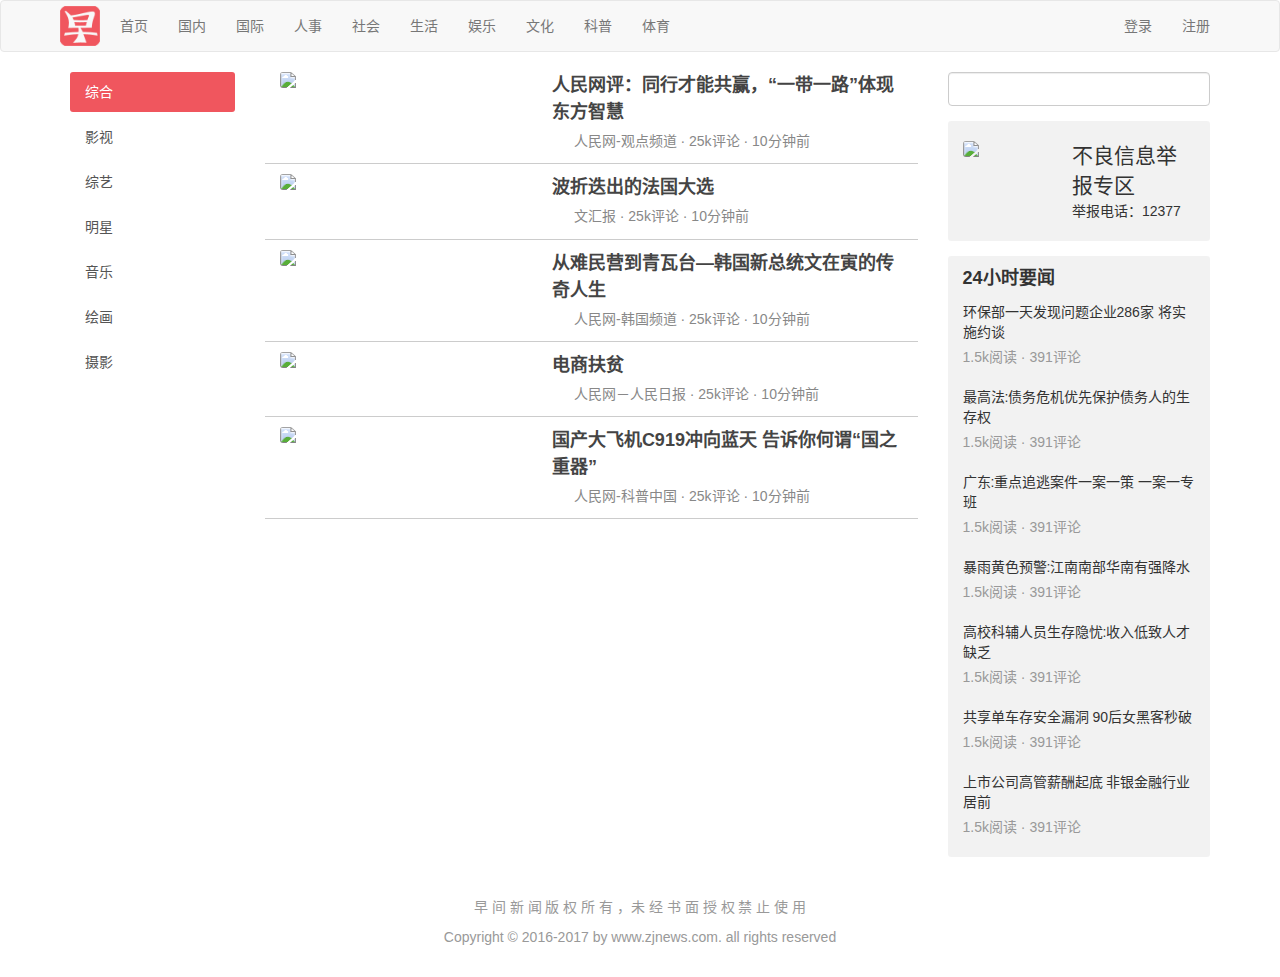
==== News-Website/index.html @ 7dd2fce3 "add files" ====
<!DOCTYPE html>
<html lang="zh-CN">
<head>
	<meta charset="UTF-8">
	<title>早间新闻</title>
	<meta name="viewport" content="width=device-width" initial-scale=1.0>
	<meta http-equiv="X-UA-Compatible" cotent="IE=edge">
	<link href="https://cdn.bootcss.com/font-awesome/4.7.0/css/font-awesome.min.css" rel="stylesheet">
	<link rel="stylesheet" href="css/bootstrap.css">
	<link rel="stylesheet" href="css/main.css">
</head>

<body>
	<div class="navbar navbar-default">
		<div class="container">
			<div class="navbar-header">
				<a href="index.html" class="navbar-brand"></a>
			</div>
			<ul class="nav navbar-nav">
				<li><a href="index.html">首页</a></li>
				<li><a href="#">国内</a></li>
				<li><a href="#">国际</a></li>
				<li><a href="#">人事</a></li>
				<li><a href="#">社会</a></li>
				<li><a href="#">生活</a></li>
				<li><a href="#">娱乐</a></li>
				<li><a href="#">文化</a></li>
				<li><a href="#">科普</a></li>
				<li><a href="#">体育</a></li>
			</ul>
			<ul class="nav navbar-nav navbar-right">
				<li><a href="login.html">登录</a></li>
				<li><a href="signup.html">注册</a></li>				
			</ul>
		</div>
	</div>

	<div class="container">
		<div class="row">
			<div class="col-sm-2">
				<div class="list-group side-bar">
					<a href="#" class="list-group-item active">综合</a>
					<a href="#" class="list-group-item">影视</a>
					<a href="#" class="list-group-item">综艺</a>
					<a href="#" class="list-group-item">明星</a>
					<a href="#" class="list-group-item">音乐</a>
					<a href="#" class="list-group-item">绘画</a>
					<a href="#" class="list-group-item">摄影</a>
				</div>
			</div>

			<div class="col-sm-7">
				<div class="news-list">
					<div class="news-list-item clearfix">
						<div class="col-xs-5">
							<img src="http://p3.ifengimg.com/a/2017_20/28d65034208352d_size143_w1200_h675.jpg">
						</div>
						<div class="col-xs-7">
							<a href="news.html" class="title">人民网评：同行才能共赢，“一带一路”体现东方智慧</a>
							<div class="info">
								<span><span class="avatar"><img src="http://p3.ifengimg.com/a/2017_20/28d65034208352d_size143_w1200_h675.jpg"></span>人民网-观点频道</span> ·
								<span>25k评论</span> ·
								<span>10分钟前</span>
							</div>
						</div>
					</div>
					<div class="news-list-item clearfix">
						<div class="col-xs-5">
							<img src="http://world.people.com.cn/NMediaFile/2017/0508/MAIN201705080950076034754158214.jpg" width="100%">
						</div>
						<div class="col-xs-7">
							<a href="http://world.people.com.cn/n1/2017/0508/c1002-29259988.html" class="title">波折迭出的法国大选</a>
							<div class="info">
								<span><span class="avatar"><img src="http://world.people.com.cn/NMediaFile/2017/0508/MAIN201705080950076034754158214.jpg"></span>文汇报</span> ·
								<span>25k评论</span> ·
								<span>10分钟前</span>
							</div>
						</div>
					</div>
					<div class="news-list-item clearfix">
						<div class="col-xs-5">
							<img src="http://world.people.com.cn/NMediaFile/2017/0510/MAIN201705101134173594816911728.jpg">
						</div>
						<div class="col-xs-7">
							<a href="http://korea.people.com.cn/n1/2017/0510/c407881-29266727.html" class="title">从难民营到青瓦台—韩国新总统文在寅的传奇人生</a>
							<div class="info">
								<span><span class="avatar"><img src="http://world.people.com.cn/NMediaFile/2017/0510/MAIN201705101134173594816911728.jpg"></span>人民网-韩国频道</span> ·
								<span>25k评论</span> ·
								<span>10分钟前</span>
							</div>
						</div>
					</div>
					<div class="news-list-item clearfix">
						<div class="col-xs-5">
							<img src="http://society.people.com.cn/NMediaFile/2017/0509/MAIN201705091351181649044312445.jpg">
						</div>
						<div class="col-xs-7">
							<a href="http://society.people.com.cn/n1/2017/0509/c1008-29263027.html" class="title">电商扶贫</a>
							<div class="info">
								<span><span class="avatar"><img src="http://society.people.com.cn/NMediaFile/2017/0509/MAIN201705091351181649044312445.jpg"></span>人民网－人民日报</span> ·
								<span>25k评论</span> ·
								<span>10分钟前</span>
							</div>
						</div>
					</div>
					<div class="news-list-item clearfix">
						<div class="col-xs-5">
							<img src="http://kpzg.people.com.cn/NMediaFile/2017/0504/MAIN201705041526000017548259003.jpg">
						</div>
						<div class="col-xs-7">
							<a href="http://kpzg.people.com.cn/n1/2017/0505/c404390-29256820.html" class="title">国产大飞机C919冲向蓝天 告诉你何谓“国之重器”</a>
							<div class="info">
								<span><span class="avatar"><img src="http://kpzg.people.com.cn/NMediaFile/2017/0504/MAIN201705041526000017548259003.jpg"></span>人民网-科普中国</span> ·
								<span>25k评论</span> ·
								<span>10分钟前</span>
							</div>
						</div>
					</div>

				</div>
			</div>

			<div class="col-sm-3">
				<div class="search-bar">
					<span><i class="fa fa-search"></i></span>
					<input type="search" class="form-control">
				</div>
				<div class="side-bar-card flag clearfix">
					<div class="col-xs-5">
						<img src="https://timgsa.baidu.com/timg?image&quality=80&size=b9999_10000&sec=1494782979904&di=0182aac689a6a980180cdf6bde9752b5&imgtype=0&src=http%3A%2F%2Fwww.veeqi.com%2Fuploadfile%2F2017%2F0510%2F20170510030424592.jpg">
					</div>
					<div class="col-xs-7">
						<div class="text-lg">不良信息举报专区</div>
						<div>举报电话：12377</div>
					</div>
				</div>
				<div class="side-bar-card">
					<div class="card-title">24小时要闻</div>
					<div class="card-body">
						<div class="list">
							<div class="item">
								<div class="title">环保部一天发现问题企业286家 将实施约谈</div>
								<div class="desc">
									1.5k阅读 · 391评论
								</div>
							</div>
							<div class="item">
								<div class="title">最高法:债务危机优先保护债务人的生存权</div>
								<div class="desc">
									1.5k阅读 · 391评论
								</div>
							</div>
							<div class="item">
								<div class="title">广东:重点追逃案件一案一策 一案一专班</div>
								<div class="desc">
									1.5k阅读 · 391评论
								</div>
							</div>
							<div class="item">
								<div class="title">暴雨黄色预警:江南南部华南有强降水</div>
								<div class="desc">
									1.5k阅读 · 391评论
								</div>
							</div>
							<div class="item">
								<div class="title">高校科辅人员生存隐忧:收入低致人才缺乏</div>
								<div class="desc">
									1.5k阅读 · 391评论
								</div>
							</div>
							<div class="item">
								<div class="title">共享单车存安全漏洞 90后女黑客秒破</div>
								<div class="desc">
									1.5k阅读 · 391评论
								</div>
							</div>
							<div class="item">
								<div class="title">上市公司高管薪酬起底 非银金融行业居前</div>
								<div class="desc">
									1.5k阅读 · 391评论
								</div>
							</div>
						</div>
					</div>
				</div>
			</div>

		</div>
	</div>
	<footer>
		<p>早 间 新 闻 版 权 所 有 ，未 经 书 面 授 权 禁 止 使 用</p>
		<p>Copyright © 2016-2017 by www.zjnews.com. all rights reserved</p>
	</footer>
</body>
</html>
---- News-Website/css/main.css ----
a:hover {
	text-decoration: none;
}

img {
	display: block;
	width: 100%;
}

.navbar-brand {
	background: url(../images/logo.png) no-repeat center center;
	width: 50px;
	background-size: 80%;
}

.search-bar {
	position: relative;
}

.search-bar span {
	position: absolute;
	top: 7px;
	right: 8px;
	color: #999;
	display: inline;
}

.side-bar .list-group-item {
	border: 0;
	margin-bottom: 5px;
}

img,
.side-bar .list-group-item,
.side-bar-card {
	border-radius: 3px;
}


.side-bar .list-group-item.active {
	background-color: #f0565e;
}

.news-list-item {
	padding: 10px 0;
	border-bottom: 1px solid #ccc;
}

.news-list-item .title {
	display: block;
	color: #444;
	font-size: 18px;
	font-weight: bold;
	margin-bottom: 5px;
	line-height: 1.5;
}

.news-list-item:first-child {
	padding-top: 0;
}

.news-list-item .title:hover {
	color: #337ab7;
}

.news-list-item .info {
	color: #888;
}

.avatar {
	display: inline-block;
}

.avatar img {
	display: inline-block;
	width: 17px;
	height: 17px;
	margin: 0 5px 5px 0;
}

.side-bar-card {
	background: rgba(0, 0, 0, .05);
	margin-top: 15px;
	padding: 10px 0;
}

.side-bar-card.flag {
	padding-top: 20px;
	padding-bottom: 20px;
}

.side-bar-card .text-lg {
	font-size: 150%;
}

.side-bar-card .card-title,
.side-bar-card .card-body .list .item {
	padding: 10px 15px;
}

.side-bar-card .card-title {
	font-size: 18px;
	font-weight: bold;
	padding: 0 15px;
}

.side-bar-card .card-body .list .item:hover {
	background-color: rgba(0, 0, 0, 0.05);
}

.card-body .list .item .title {
	padding-bottom: 5px;
}

.card-body .list .item .desc {
	color: #999;
}

.news-title {
	line-height: 1.3;
}

.news-author {
	margin-bottom: 10px;
	font-size: 18px;
}
.news-status {
	color: #999;
}

.news-status .label {
	opacity: 0.8;
}

.news-content {
	margin-top: 20px;
}

.news-content p {
	font: normal 18px/200% "微软雅黑";
	margin: 25px 0;
}

.no-padding-h {
	padding-left: 0;
	padding-right: 0;
}

footer {
	margin-top: 20px;
	padding: 20px 0;
	text-align: center;
	color: #999;
}

.container-small {
	max-width: 500px;
}

.container-small h1 {
	margin-bottom: 20px;
}

.btn {
	background-color: #f0565e;
	border-color: #f83741;
	color: #fff;
}

.btn:hover {
	background-color: #e33f47;
	color: #fff;
}
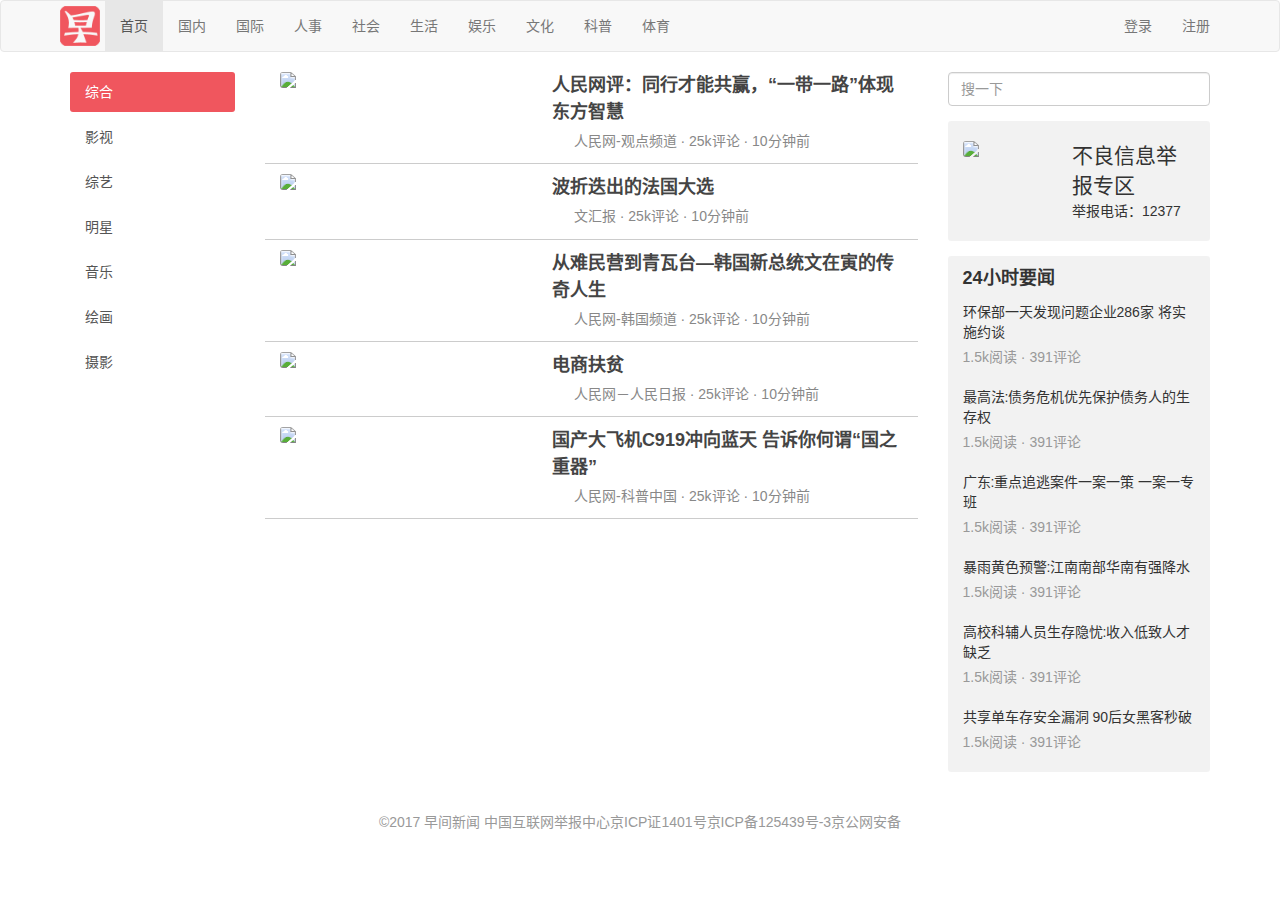
==== commit 6b215f14: "add files" ====
--- a/News-Website/index.html
+++ b/News-Website/index.html
@@ -16,29 +16,34 @@
 			<div class="navbar-header">
 				<a href="index.html" class="navbar-brand"></a>
 			</div>
-			<ul class="nav navbar-nav">
-				<li><a href="index.html">首页</a></li>
-				<li><a href="#">国内</a></li>
-				<li><a href="#">国际</a></li>
-				<li><a href="#">人事</a></li>
-				<li><a href="#">社会</a></li>
-				<li><a href="#">生活</a></li>
-				<li><a href="#">娱乐</a></li>
-				<li><a href="#">文化</a></li>
-				<li><a href="#">科普</a></li>
-				<li><a href="#">体育</a></li>
-			</ul>
-			<ul class="nav navbar-nav navbar-right">
-				<li><a href="login.html">登录</a></li>
-				<li><a href="signup.html">注册</a></li>				
-			</ul>
+			<label id="toggle-label" class="visible-xs-inline-block" for="toggle-checkbox">MENU</label>
+			<input class="hidden" id="toggle-checkbox" type="checkbox">
+			<div class="hidden-xs">
+				<ul class="nav navbar-nav">
+					<li class="active"><a href="index.html">首页</a></li>
+					<li><a href="#">国内</a></li>
+					<li><a href="#">国际</a></li>
+					<li><a href="#">人事</a></li>
+					<li><a href="#">社会</a></li>
+					<li><a href="#">生活</a></li>
+					<li><a href="#">娱乐</a></li>
+					<li><a href="#">文化</a></li>
+					<li><a href="#">科普</a></li>
+					<li><a href="#">体育</a></li>
+				</ul>
+				<ul class="nav navbar-nav navbar-right">
+					<li><a href="login.html">登录</a></li>
+					<li><a href="signup.html">注册</a></li>				
+				</ul>
+			</div>
+
 		</div>
 	</div>
 
 	<div class="container">
 		<div class="row">
 			<div class="col-sm-2">
-				<div class="list-group side-bar">
+				<div class="list-group side-bar hidden-xs">
 					<a href="#" class="list-group-item active">综合</a>
 					<a href="#" class="list-group-item">影视</a>
 					<a href="#" class="list-group-item">综艺</a>
@@ -123,7 +128,7 @@
 			<div class="col-sm-3">
 				<div class="search-bar">
 					<span><i class="fa fa-search"></i></span>
-					<input type="search" class="form-control">
+					<input type="search" class="form-control" placeholder="搜一下">
 				</div>
 				<div class="side-bar-card flag clearfix">
 					<div class="col-xs-5">
@@ -174,12 +179,6 @@
 									1.5k阅读 · 391评论
 								</div>
 							</div>
-							<div class="item">
-								<div class="title">上市公司高管薪酬起底 非银金融行业居前</div>
-								<div class="desc">
-									1.5k阅读 · 391评论
-								</div>
-							</div>
 						</div>
 					</div>
 				</div>
@@ -188,8 +187,7 @@
 		</div>
 	</div>
 	<footer>
-		<p>早 间 新 闻 版 权 所 有 ，未 经 书 面 授 权 禁 止 使 用</p>
-		<p>Copyright © 2016-2017 by www.zjnews.com. all rights reserved</p>
+		<p>©2017 早间新闻 中国互联网举报中心京ICP证1401号京ICP备125439号-3京公网安备</p>
 	</footer>
 </body>
 </html>--- a/News-Website/css/main.css
+++ b/News-Website/css/main.css
@@ -170,4 +170,23 @@
 .btn:hover {
 	background-color: #e33f47;
 	color: #fff;
+}
+
+#toggle-checkbox:checked ~ div {
+	display: block !important;
+}
+
+#toggle-label {
+	display: inline-block;
+	position: absolute;
+	right: 15px;
+	top: 15px;
+	font-size: 16px;
+	font-weight: normal;
+	color: #666;
+	display: none;
+}
+
+#toggle-label:hover {
+	color: #333;
 }